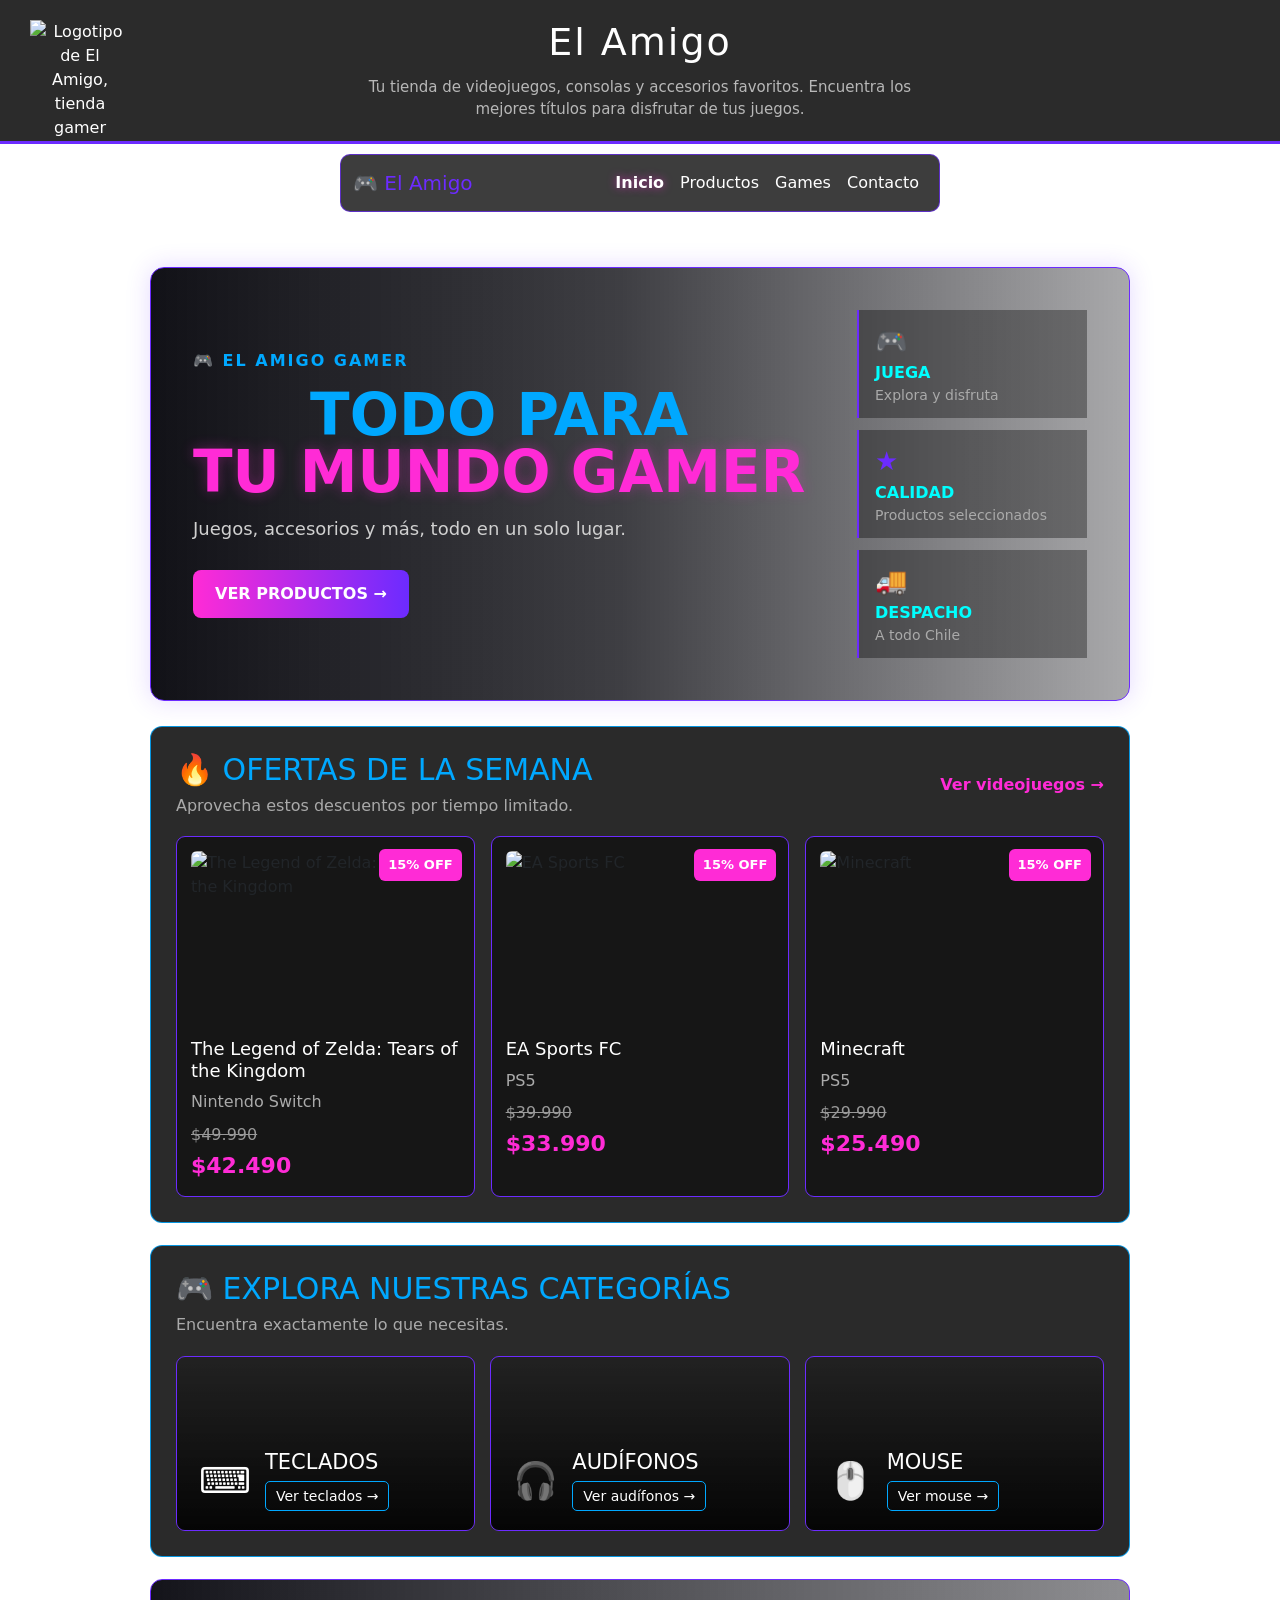
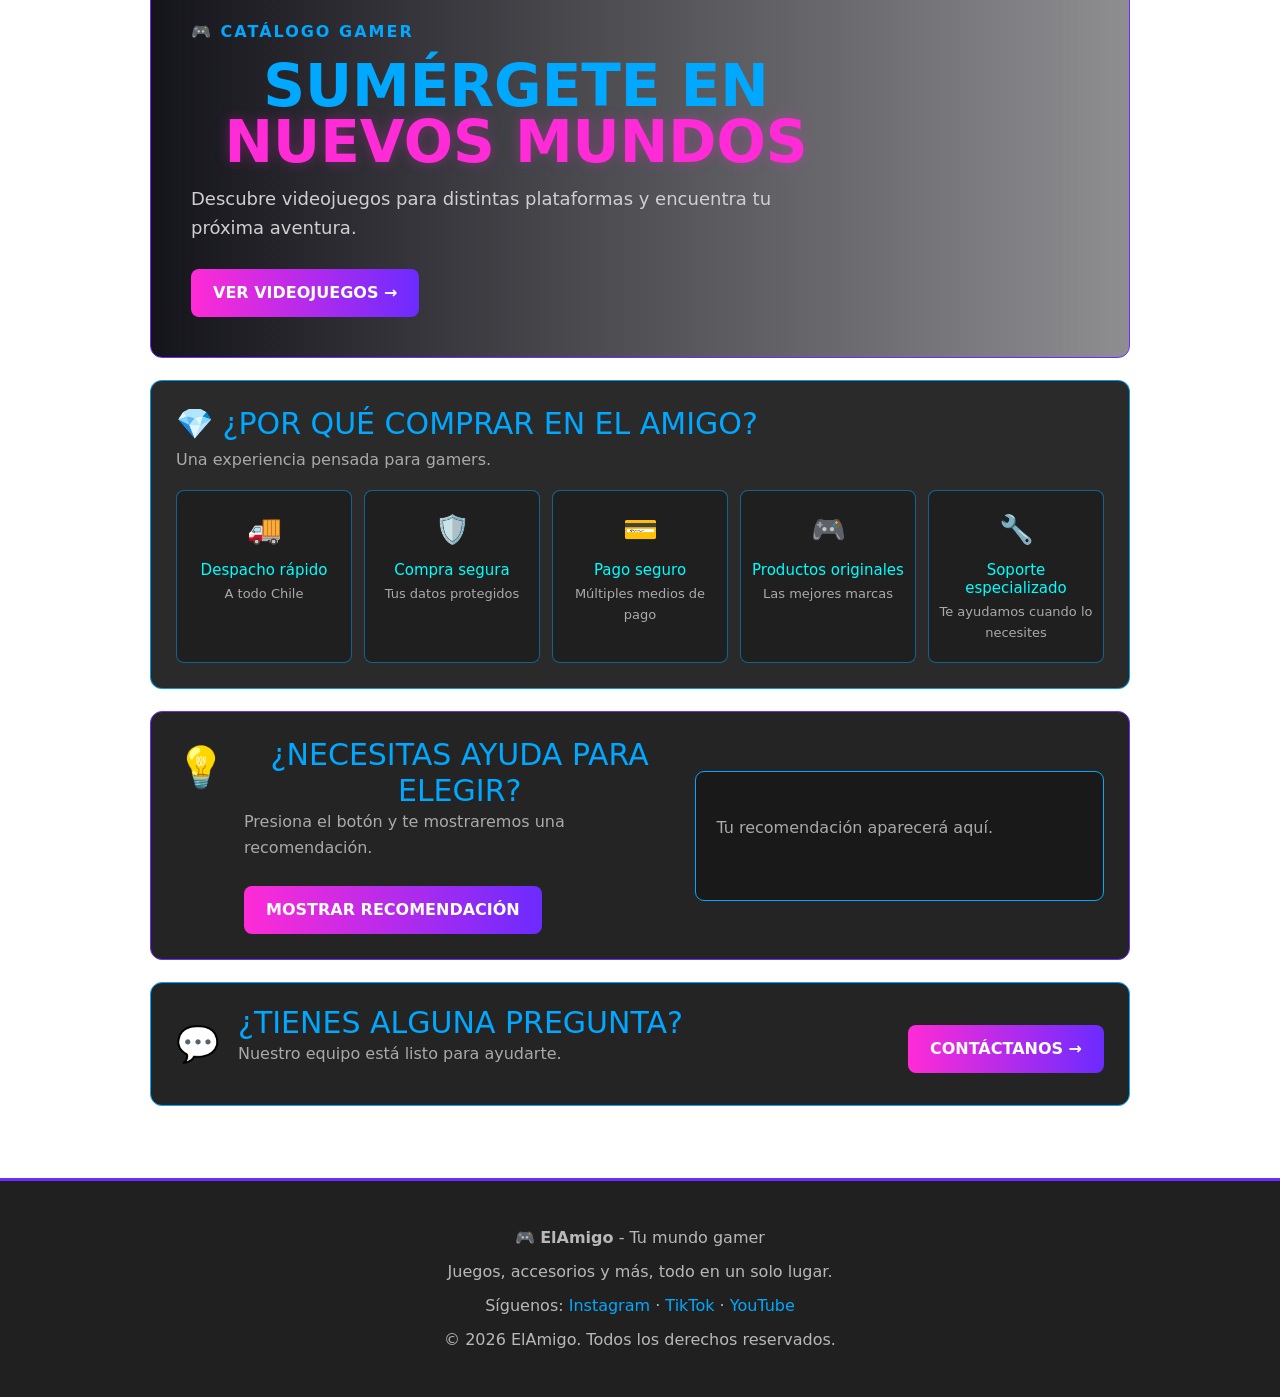
==== index.html @ 4d486639 "Proyecto El Amigo - Semana 5" ====
<!DOCTYPE html>
<html lang="es">
<head>
    <meta charset="UTF-8">
    <meta name="viewport" content="width=device-width, initial-scale=1.0">
    <meta name="description" content="El Amigo, tienda gamer de videojuegos, accesorios y productos para tu experiencia de juego.">
    <title>El Amigo - Tu mundo gamer</title>
    <link rel="stylesheet" href="css/estilos.css">
    <link href="https://cdn.jsdelivr.net/npm/bootstrap@5.3.3/dist/css/bootstrap.min.css" rel="stylesheet">
</head>
<body class="inicio-pagina">

<header>
    <h1 id="top">El Amigo</h1>
    <img src="https://cdn-icons-png.flaticon.com/512/5542/5542421.png" alt="Logotipo de El Amigo, tienda gamer" width="200">
    <p>
        Tu tienda de videojuegos, consolas y accesorios favoritos.
        Encuentra los mejores títulos para disfrutar de tus juegos.
    </p>
</header>

<nav class="navbar navbar-expand-lg navbar-dark navbar-elamigo" aria-label="Navegación principal">
    <div class="container">
        <a class="navbar-brand" href="index.html">🎮 El Amigo</a>
        <button class="navbar-toggler" type="button" data-bs-toggle="collapse" data-bs-target="#menuPrincipal" aria-controls="menuPrincipal" aria-expanded="false" aria-label="Mostrar menú de navegación">
            <span class="navbar-toggler-icon"></span>
        </button>
        <div class="collapse navbar-collapse" id="menuPrincipal">
            <ul class="navbar-nav ms-auto">
                <li class="nav-item"><a class="nav-link active" aria-current="page" href="index.html">Inicio</a></li>
                <li class="nav-item"><a class="nav-link" href="producto.html">Productos</a></li>
                <li class="nav-item"><a class="nav-link" href="games.html">Games</a></li>
                <li class="nav-item"><a class="nav-link" href="contacto.html">Contacto</a></li>
            </ul>
        </div>
    </div>
</nav>

<main id="inicio" class="inicio-contenido">

    <!-- Hero principal de la tienda -->
    <section class="hero-inicio" aria-labelledby="titulo-hero">
        <div class="hero-contenido">
            <span class="etiqueta-hero">🎮 EL AMIGO GAMER</span>
            <h2 id="titulo-hero">TODO PARA<br><span>TU MUNDO GAMER</span></h2>
            <p>Juegos, accesorios y más, todo en un solo lugar.</p>
            <a class="btn-neon-principal" href="producto.html">VER PRODUCTOS →</a>
        </div>
        <div class="hero-beneficios" aria-label="Beneficios principales">
            <div><span>🎮</span><strong>JUEGA</strong><small>Explora y disfruta</small></div>
            <div><span>★</span><strong>CALIDAD</strong><small>Productos seleccionados</small></div>
            <div><span>🚚</span><strong>DESPACHO</strong><small>A todo Chile</small></div>
        </div>
    </section>

    <!-- Ofertas principales -->
    <section class="bloque-inicio ofertas-inicio" aria-labelledby="titulo-ofertas">
        <div class="encabezado-bloque">
            <div>
                <h2 id="titulo-ofertas">🔥 OFERTAS DE LA SEMANA</h2>
                <p>Aprovecha estos descuentos por tiempo limitado.</p>
            </div>
            <a href="games.html">Ver videojuegos →</a>
        </div>

        <div class="ofertas-grid">
            <article class="oferta-card">
                <span class="badge-descuento">15% OFF</span>
                <img src="https://encrypted-tbn0.gstatic.com/images?q=tbn:ANd9GcT5GW6-EVZcN9ilJVxquL890ravy2187EPN6MTpKkUFZw&s=10" alt="The Legend of Zelda: Tears of the Kingdom">
                <h3>The Legend of Zelda: Tears of the Kingdom</h3>
                <p>Nintendo Switch</p>
                <span class="precio-anterior-inicio">$49.990</span>
                <strong class="precio-oferta-inicio">$42.490</strong>
            </article>

            <article class="oferta-card">
                <span class="badge-descuento">15% OFF</span>
                <img src="https://encrypted-tbn0.gstatic.com/images?q=tbn:ANd9GcSwOtZQhGp2dfJ1_Kabe175o7b8mmj2vopVGp2xyr8A2SyHlwHxfftKxUQ&s=10" alt="EA Sports FC">
                <h3>EA Sports FC</h3>
                <p>PS5</p>
                <span class="precio-anterior-inicio">$39.990</span>
                <strong class="precio-oferta-inicio">$33.990</strong>
            </article>

            <article class="oferta-card">
                <span class="badge-descuento">15% OFF</span>
                <img src="https://image.api.playstation.com/vulcan/ap/rnd/202407/0401/670c294ded3baf4fa11068db2ec6758c63f7daeb266a35a1.png?w=440" alt="Minecraft">
                <h3>Minecraft</h3>
                <p>PS5</p>
                <span class="precio-anterior-inicio">$29.990</span>
                <strong class="precio-oferta-inicio">$25.490</strong>
            </article>
        </div>
    </section>

    <!-- Accesos rápidos a las categorías del catálogo -->
    <section class="bloque-inicio categorias-inicio" aria-labelledby="titulo-categorias">
        <div class="encabezado-bloque">
            <div>
                <h2 id="titulo-categorias">🎮 EXPLORA NUESTRAS CATEGORÍAS</h2>
                <p>Encuentra exactamente lo que necesitas.</p>
            </div>
        </div>
        <div class="categorias-grid">
            <a class="categoria-card categoria-teclados" href="producto.html?categoria=teclados">
                <span>⌨️</span><div><h3>TECLADOS</h3><small>Ver teclados →</small></div>
            </a>
            <a class="categoria-card categoria-audifonos" href="producto.html?categoria=audifonos">
                <span>🎧</span><div><h3>AUDÍFONOS</h3><small>Ver audífonos →</small></div>
            </a>
            <a class="categoria-card categoria-mouse" href="producto.html?categoria=mouse">
                <span>🖱️</span><div><h3>MOUSE</h3><small>Ver mouse →</small></div>
            </a>
        </div>
    </section>

    <!-- Acceso al catálogo de videojuegos -->
    <section class="games-banner-inicio" aria-labelledby="titulo-games-inicio">
        <div>
            <span class="etiqueta-hero">🎮 CATÁLOGO GAMER</span>
            <h2 id="titulo-games-inicio">SUMÉRGETE EN <span>NUEVOS MUNDOS</span></h2>
            <p>Descubre videojuegos para distintas plataformas y encuentra tu próxima aventura.</p>
            <a class="btn-neon-principal" href="games.html">VER VIDEOJUEGOS →</a>
        </div>
    </section>

    <!-- Beneficios de la tienda -->
    <section class="bloque-inicio beneficios-inicio" aria-labelledby="titulo-beneficios">
        <div class="encabezado-bloque">
            <div>
                <h2 id="titulo-beneficios">💎 ¿POR QUÉ COMPRAR EN EL AMIGO?</h2>
                <p>Una experiencia pensada para gamers.</p>
            </div>
        </div>
        <div class="beneficios-grid">
            <article><span>🚚</span><h3>Despacho rápido</h3><p>A todo Chile</p></article>
            <article><span>🛡️</span><h3>Compra segura</h3><p>Tus datos protegidos</p></article>
            <article><span>💳</span><h3>Pago seguro</h3><p>Múltiples medios de pago</p></article>
            <article><span>🎮</span><h3>Productos originales</h3><p>Las mejores marcas</p></article>
            <article><span>🔧</span><h3>Soporte especializado</h3><p>Te ayudamos cuando lo necesites</p></article>
        </div>
    </section>

    <!-- Interacción JavaScript para demostrar manipulación del DOM -->
    <section class="recomendacion-inicio" aria-labelledby="titulo-recomendacion">
        <div class="recomendacion-texto">
            <span class="icono-recomendacion">💡</span>
            <div>
                <h2 id="titulo-recomendacion">¿NECESITAS AYUDA PARA ELEGIR?</h2>
                <p>Presiona el botón y te mostraremos una recomendación.</p>
                <button type="button" id="btn-recomendacion" class="btn-neon-principal">MOSTRAR RECOMENDACIÓN</button>
            </div>
        </div>
        <div id="resultado-recomendacion" class="resultado-recomendacion" aria-live="polite">
            <p>Tu recomendación aparecerá aquí.</p>
        </div>
    </section>

    <!-- Llamado a contacto -->
    <section class="contacto-inicio" aria-labelledby="titulo-contacto-inicio">
        <div>
            <span>💬</span>
            <div>
                <h2 id="titulo-contacto-inicio">¿TIENES ALGUNA PREGUNTA?</h2>
                <p>Nuestro equipo está listo para ayudarte.</p>
            </div>
        </div>
        <a class="btn-neon-principal" href="contacto.html">CONTÁCTANOS →</a>
    </section>

</main>

<footer id="pie">
    <p>🎮 <strong>ElAmigo</strong> - Tu mundo gamer</p>
    <p>Juegos, accesorios y más, todo en un solo lugar.</p>
    <p>Síguenos: <a href="#" aria-label="Instagram de ElAmigo">Instagram</a> · <a href="#" aria-label="TikTok de ElAmigo">TikTok</a> · <a href="#" aria-label="YouTube de ElAmigo">YouTube</a></p>
    <p>&copy; 2026 ElAmigo. Todos los derechos reservados.</p>
</footer>

<script src="js/index.js"></script>
<script src="https://cdn.jsdelivr.net/npm/bootstrap@5.3.3/dist/js/bootstrap.bundle.min.js"></script>
</body>
</html>
---- css/estilos.css ----
/* === ESTILOS GENERALES === */

* {
    box-sizing: border-box;
}

html {
    scroll-behavior: smooth;
}

body {
    margin: 0;
    padding: 0;
    background-color: #0D0D0D;
    background-image: url("https://images.unsplash.com/photo-1511512578047-dfb367046420?fm=jpg&q=60&w=3000&auto=format&fit=crop&ixlib=rb-4.1.0&ixid=M3wxMjA3fDB8MHxzZWFyY2h8MXx8Zm9uZG8lMjBkZSUyMHBhbnRhbGxhJTIwZGUlMjBqdWVnb3xlbnwwfHwwfHx8MA%3D%3D");
    background-size: cover;
    background-position: center;
    background-attachment: fixed;
    background-repeat: no-repeat;
    color: #FFFFFF;
    font-family: Arial, Helvetica, sans-serif;
    font-size: 16px;
}


/* ===  ENCABEZADO === */

header {
    position: relative;
    background-color: rgba(21, 21, 21, 0.90);
    color: #FFFFFF;
    min-height: 120px;
    padding: 20px 20px;
    border-bottom: 3px solid #6C2BFF;
    text-align: center;
    backdrop-filter: blur(5px);
}


/* Logo */

header img {
    position: absolute;
    top: 20px;
    left: 30px;
    width: 100px;
    height: auto;
}


/* Nombre de la tienda */

#top {
    margin: 0 0 10px;
    color: #FFFFFF;
    font-size: 38px;
    letter-spacing: 2px;
}


/* Descripción del encabezado */

header p {
    max-width: 600px;
    margin: 0 auto;
    color: #B8B8B8;
    font-size: 15px;
    line-height: 1.5;
}


/* === CONTENIDO PRINCIPAL ==== */

main {
    max-width: 1000px;
    margin: 0 auto;
    padding: 20px 10px;
}

section {
    background-color: rgba(21, 21, 21, 0.92);
    margin-bottom: 30px;
    padding: 30px;
    border: 1px solid #6C2BFF;
    border-radius: 10px;
    backdrop-filter: blur(5px);
}


/* Enlace de navegación de la página actual */

nav a[aria-current="page"] {
    color: #FF2BD6;
    font-weight: bold;
    text-shadow: 0 0 8px rgba(255, 43, 214, 0.6);
}


/* Títulos de las secciones */

section h2 {
    margin-top: 0;
    margin-bottom: 20px;
    text-align: center;
    color: #00A8FF;
    font-size: 30px;
}


/* Párrafos de las secciones */

section p {
    color: #B8B8B8;
    line-height: 1.6;
}


/* === MENÚ DE NAVEGACIÓN - BOOTSTRAP === */

.navbar-elamigo {
    background-color: rgba(13, 13, 13, 0.80);
    max-width: 600px;
    padding: 10px 25px;
    margin: 10px auto;
    border: 1px solid rgba(108, 43, 255, 0.70);
    border-radius: 10px;
}


/* Nombre de la tienda en el Navbar */

.navbar-elamigo .navbar-brand {
    color: #6C2BFF;
}


/* Enlaces del Navbar */

.navbar-elamigo .nav-link {
    color: #FFFFFF;
    transition: color 0.3s ease;
}


/* Efecto al pasar el mouse */

.navbar-elamigo .nav-link:hover {
    color: #FF2BD6;
}


/* Página actual */

.navbar-elamigo .nav-link[aria-current="page"] {
    color: #FF2BD6;
    font-weight: bold;

    text-shadow: 0 0 8px rgba(255, 43, 214, 0.6);
}


/*   PIE DE PÁGINA  */

footer {
    background-color: rgba(21, 21, 21, 0.95);
    padding: 35px 20px;
    margin-top: 30px;
    border-top: 3px solid #6C2BFF;
    text-align: center;
}


footer p {
    margin: 10px 0;
    color: #B8B8B8;
}


footer ul {
    padding-left: 0;
    list-style: none;
    display: flex;
    justify-content: center;
    align-items: center;
}


footer li {
    margin: 0 10px;
}

footer a {
    color: #00A8FF;
    text-decoration: none;
    transition: color 0.3s ease;
}

footer a:hover {
    color: #FF2BD6;
}


/*    MEDIA QUERIES    */

/* Hasta 900px */

@media (max-width: 900px) {

    header {
        display: flex;
        flex-direction: column;
        align-items: center;
    }
    header img {
        order: -1;
        position: static;
        width: 70px;
        margin: 0 auto;
    }
}
/* =============================================
   INICIO - DISEÑO RENOVADO SEMANA 5
   ============================================= */

.inicio-contenido {
    width: min(1180px, 94%);
    margin: 0 auto;
}

.hero-inicio {
    min-height: 360px;
    margin: 25px 0;
    padding: 42px;
    border: 1px solid #6C2BFF;
    border-radius: 14px;
    background: linear-gradient(90deg, rgba(8,8,14,.96) 0%, rgba(8,8,14,.78) 48%, rgba(8,8,14,.35) 100%), url("https://images.unsplash.com/photo-1593305841991-05c297ba4575?auto=format&fit=crop&w=1600&q=80") center/cover;
    display: flex;
    align-items: center;
    justify-content: space-between;
    overflow: hidden;
    box-shadow: 0 0 25px rgba(108,43,255,.18);
}

.hero-contenido { max-width: 650px; }
.etiqueta-hero { color: #00A8FF; font-weight: bold; letter-spacing: 2px; }
.hero-inicio h2, .games-banner-inicio h2 { font-size: clamp(34px, 5vw, 58px); font-weight: 900; line-height: .98; margin: 14px 0; }
.hero-inicio h2 span, .games-banner-inicio h2 span { color: #FF2BD6; text-shadow: 0 0 14px rgba(255,43,214,.3); }
.hero-inicio p, .games-banner-inicio p { color: #D0D0D0; font-size: 18px; }
.btn-neon-principal {
    display: inline-block; border: 0; border-radius: 8px; padding: 12px 22px; margin-top: 10px;
    background: linear-gradient(90deg, #FF2BD6, #6C2BFF); color: #fff; font-weight: 800;
    text-decoration: none; transition: transform .25s, box-shadow .25s; cursor: pointer;
}
.btn-neon-principal:hover { color: #fff; transform: translateY(-2px); box-shadow: 0 0 18px rgba(255,43,214,.4); }

.hero-beneficios { width: 230px; display: grid; gap: 12px; }
.hero-beneficios div { border-left: 2px solid #6C2BFF; padding: 12px 16px; background: rgba(0,0,0,.35); }
.hero-beneficios span { display: block; color: #6C2BFF; font-size: 26px; }
.hero-beneficios strong, .hero-beneficios small { display: block; color: aqua}
.hero-beneficios small { color: #aaa; }

.bloque-inicio { margin: 22px 0; padding: 25px; border: 1px solid rgba(0,168,255,.85); border-radius: 12px; background: rgba(13,13,13,.88); }
.encabezado-bloque { display: flex; align-items: center; justify-content: space-between; gap: 15px; margin-bottom: 18px; }
.encabezado-bloque h2 { margin: 0; color: #00A8FF; font-size: clamp(22px, 3vw, 30px); }
.encabezado-bloque p { margin: 5px 0 0; color: #aaa; }
.encabezado-bloque a { color: #FF2BD6; font-weight: bold; text-decoration: none; white-space: nowrap; }

.ofertas-grid { display: grid; grid-template-columns: repeat(3, 1fr); gap: 16px; }
.oferta-card { position: relative; background: #161616; border: 1px solid #6C2BFF; border-radius: 9px; padding: 14px; transition: transform .25s, border-color .25s, box-shadow .25s; }
.oferta-card img { width: 100%; height: 175px; object-fit: cover; border-radius: 6px; display: block; margin-bottom: 12px; }
.oferta-card h3 { font-size: 18px; margin: 8px 0; color: #FFFFFF; }
.oferta-card p { color: #aaa; margin: 0 0 8px; }
.badge-descuento { position: absolute; top: 12px; right: 12px; background: #FF2BD6; color: #fff; padding: 6px 9px; border-radius: 6px; font-weight: bold; font-size: 13px; }
.precio-anterior-inicio { display: block; color: #999; text-decoration: line-through; }
.precio-oferta-inicio { display: block; color: #FF2BD6; font-size: 22px; margin-top: 2px; }

.categorias-grid { display: grid; grid-template-columns: repeat(3, 1fr); gap: 15px; }
.categoria-card { min-height: 175px; padding: 22px; border: 1px solid #6C2BFF; border-radius: 9px; text-decoration: none; color: #fff; display: flex; align-items: flex-end; gap: 14px; background-position: center; background-size: cover; position: relative; overflow: hidden; transition: transform .25s, border-color .25s; }
.categoria-card::before { content: ""; position: absolute; inset: 0; background: linear-gradient(0deg, rgba(0,0,0,.88), rgba(0,0,0,.2)); }
.categoria-card > * { position: relative; z-index: 1; }
.categoria-card > span { font-size: 36px; }
.categoria-card h3 { margin: 0 0 8px; font-size: 21px; }
.categoria-card small { border: 1px solid #00A8FF; border-radius: 5px; padding: 6px 10px; color: #fff; }
.categoria-teclados { background-image: url("https://images.unsplash.com/photo-1595225476474-87563907a212?auto=format&fit=crop&w=900&q=80"); }
.categoria-audifonos { background-image: url("https://images.unsplash.com/photo-1505740420928-5e560c06d30e?auto=format&fit=crop&w=900&q=80"); }
.categoria-mouse { background-image: url("https://images.unsplash.com/photo-1527814050087-3793815479db?auto=format&fit=crop&w=900&q=80"); }

.games-banner-inicio { margin: 22px 0; min-height: 290px; padding: 40px; border: 1px solid #6C2BFF; border-radius: 12px; display: flex; align-items: center; background: linear-gradient(90deg, rgba(5,5,12,.94), rgba(5,5,12,.45)), url("https://images.unsplash.com/photo-1542751371-adc38448a05e?auto=format&fit=crop&w=1600&q=80") center/cover; }
.games-banner-inicio > div { max-width: 650px; }

.beneficios-grid { display: grid; grid-template-columns: repeat(5, 1fr); gap: 12px; }
.beneficios-grid article { text-align: center; padding: 18px 10px; border: 1px solid rgba(0,168,255,.5); border-radius: 8px; background: rgba(0,0,0,.25); }
.beneficios-grid span { font-size: 28px; }
.beneficios-grid h3 { font-size: 15px; margin: 10px 0 5px; color: aqua}
.beneficios-grid p { color: #aaa; font-size: 13px; margin: 0; }

.recomendacion-inicio { margin: 22px 0; padding: 25px; border: 1px solid #6C2BFF; border-radius: 12px; background: rgba(13,13,13,.9); display: grid; grid-template-columns: 1.1fr .9fr; gap: 20px; align-items: center; }
.recomendacion-texto { display: flex; gap: 18px; align-items: flex-start; }
.icono-recomendacion { font-size: 40px; }
.recomendacion-inicio h2, .contacto-inicio h2 { color: #00A8FF; margin: 0; }
.recomendacion-inicio p, .contacto-inicio p { color: #aaa; }
.resultado-recomendacion { min-height: 130px; padding: 20px; border: 1px solid #00A8FF; border-radius: 9px; background: rgba(0,0,0,.3); display: flex; flex-direction: column; justify-content: center; }
.resultado-recomendacion h3 { color: #FF2BD6; font-size: 19px; }
.resultado-recomendacion a { color: #00A8FF; font-weight: bold; text-decoration: none; }

.contacto-inicio { margin: 22px 0; padding: 22px 25px; border: 1px solid #00A8FF; border-radius: 12px; background: rgba(13,13,13,.9); display: flex; align-items: center; justify-content: space-between; gap: 20px; }
.contacto-inicio > div { display: flex; align-items: center; gap: 18px; }
.contacto-inicio > div > span { font-size: 35px; }

.elemento-hover { transform: translateY(-5px); border-color: #FF2BD6 !important; box-shadow: 0 0 15px rgba(255,43,214,.2); }

@media (max-width: 900px) {
    .hero-inicio { flex-direction: column; align-items: flex-start; gap: 25px; padding: 30px; }
    .hero-beneficios { width: 100%; grid-template-columns: repeat(3, 1fr); }
    .ofertas-grid, .categorias-grid { grid-template-columns: 1fr; }
    .beneficios-grid { grid-template-columns: repeat(2, 1fr); }
    .recomendacion-inicio { grid-template-columns: 1fr; }
}

@media (max-width: 600px) {
    .hero-inicio h2, .games-banner-inicio h2 { font-size: 36px; }
    .hero-beneficios { grid-template-columns: 1fr; }
    .beneficios-grid { grid-template-columns: 1fr; }
    .encabezado-bloque, .contacto-inicio { flex-direction: column; align-items: flex-start; }
    .games-banner-inicio { padding: 28px; }
}
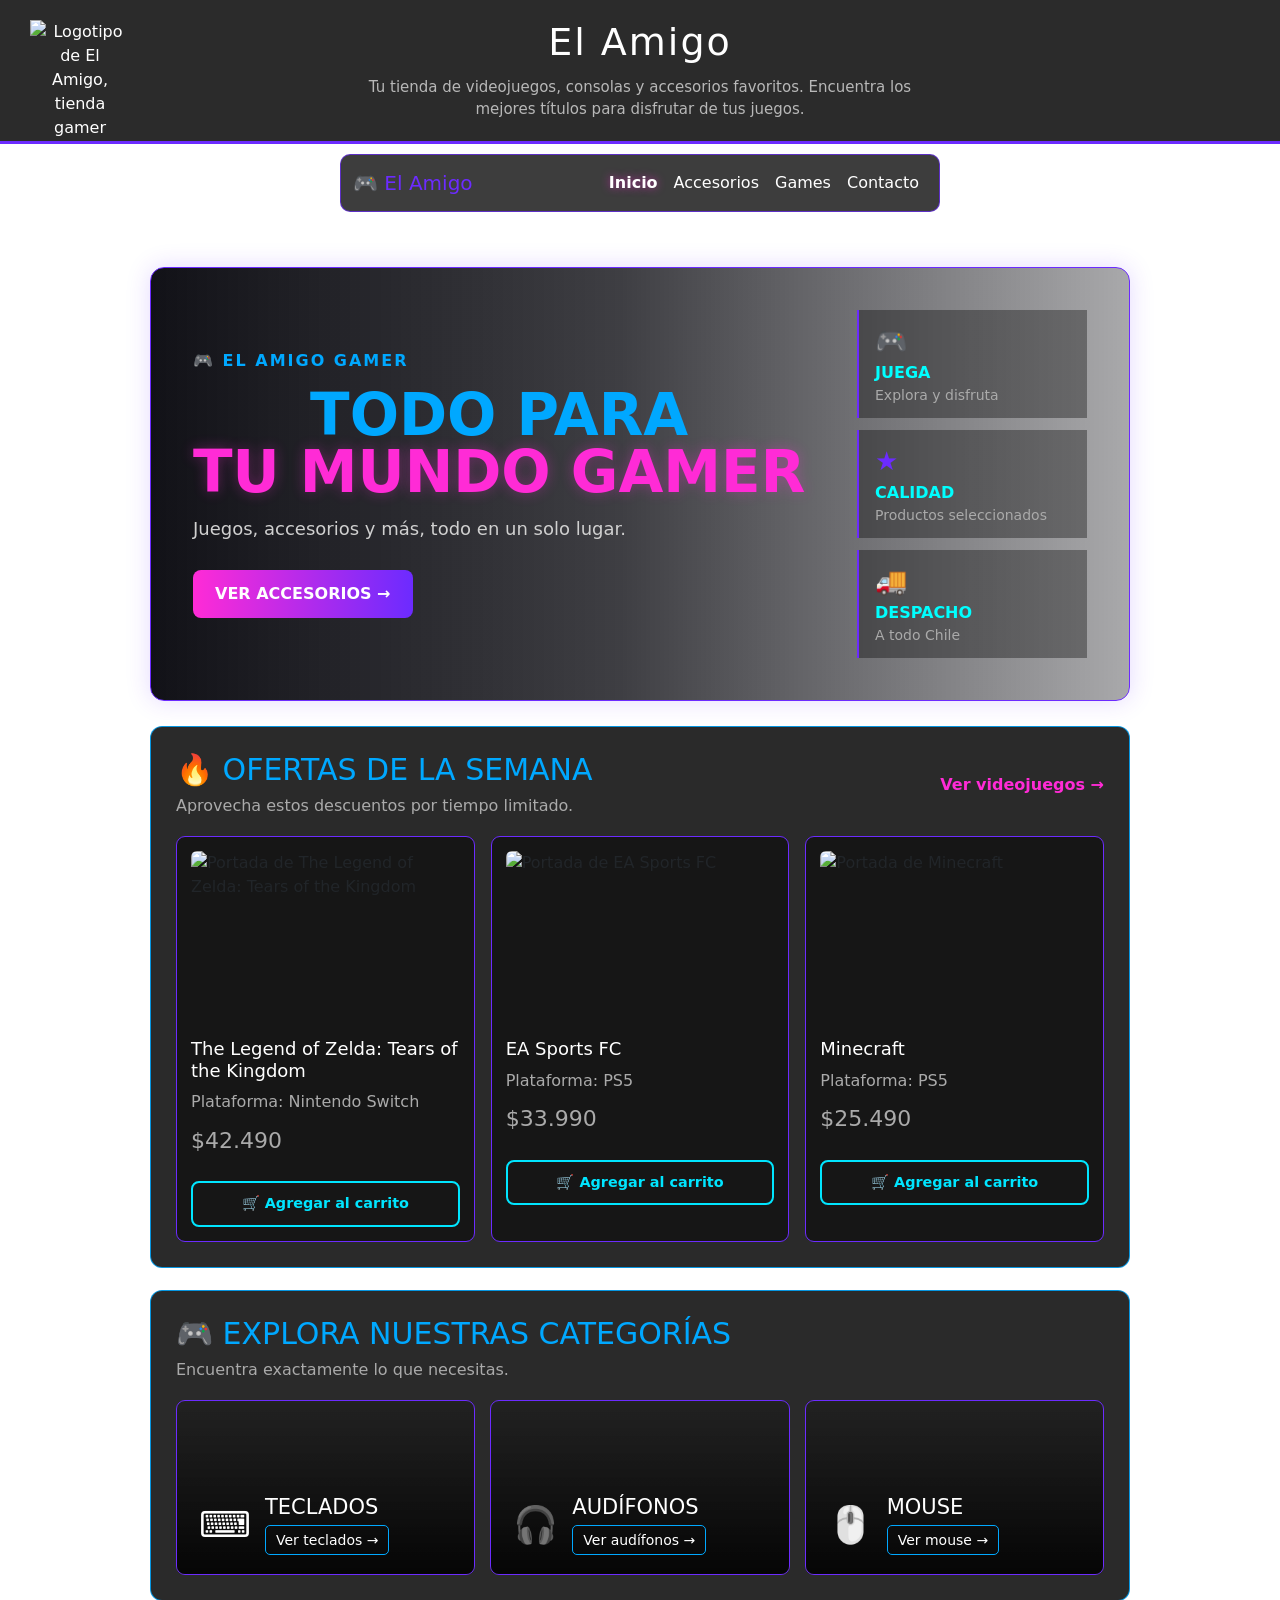
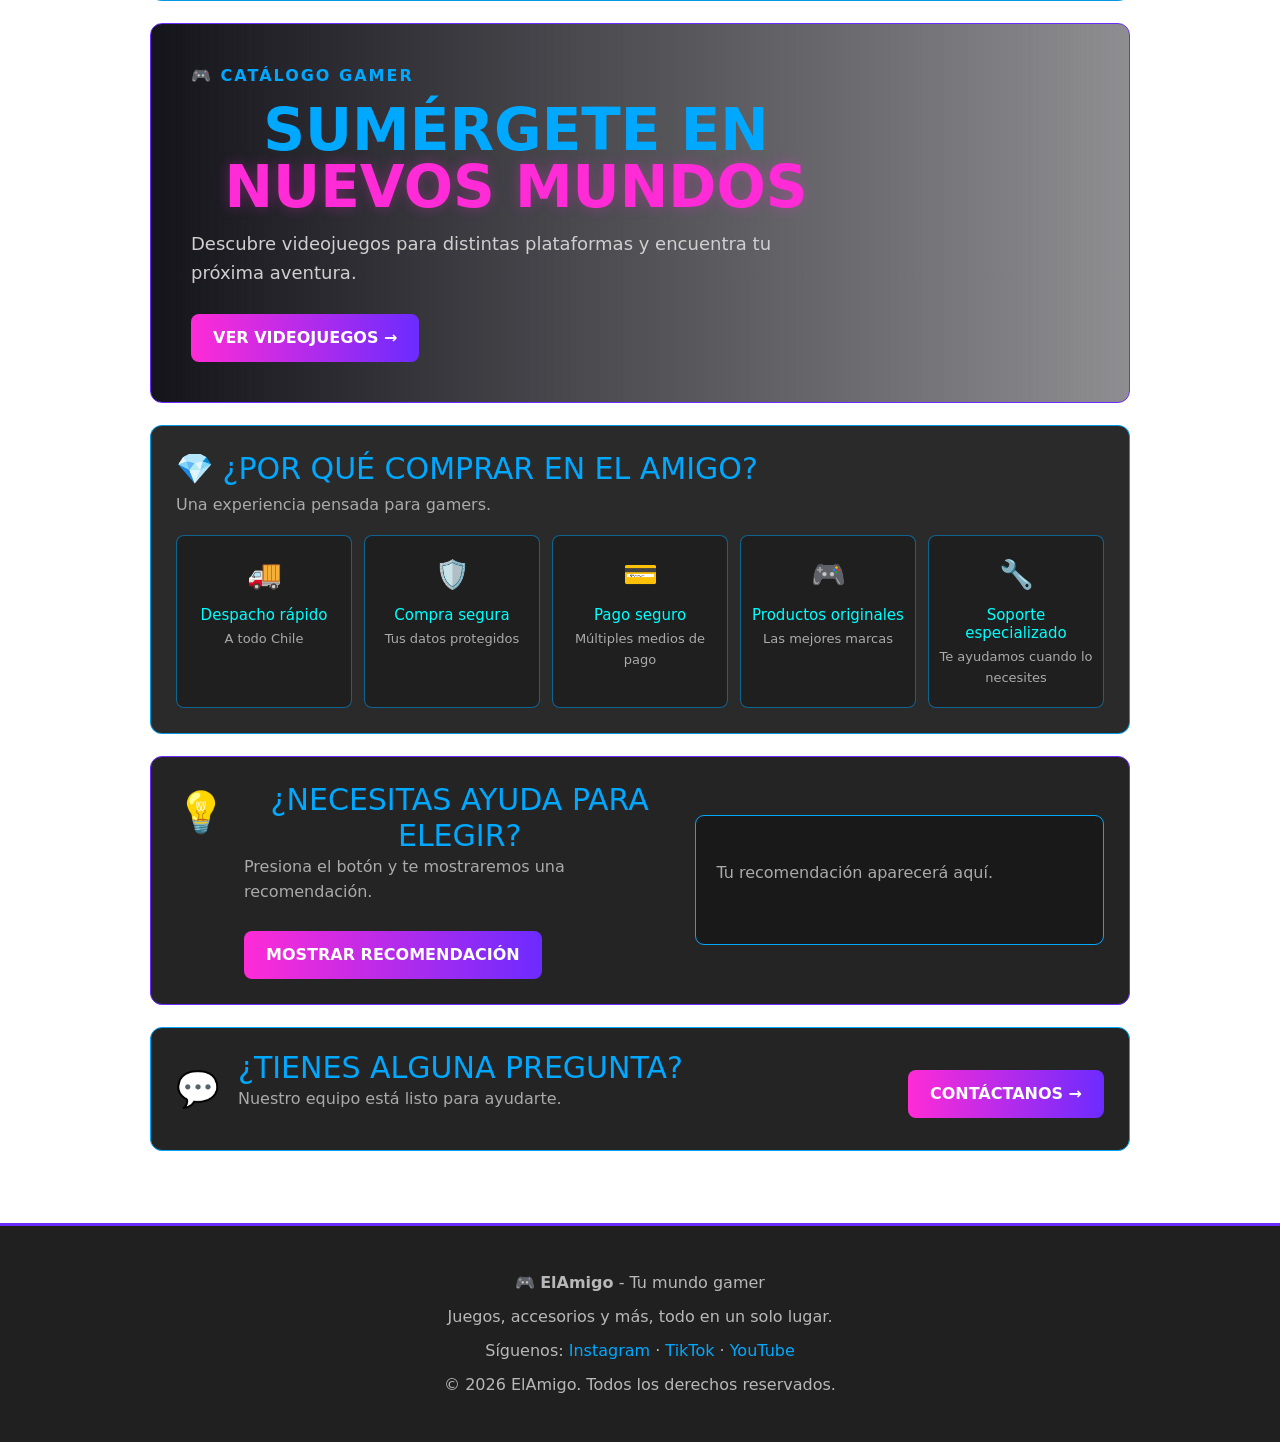
==== commit b082403b: "first commit" ====
--- a/index.html
+++ b/index.html
@@ -3,181 +3,561 @@
 <head>
     <meta charset="UTF-8">
     <meta name="viewport" content="width=device-width, initial-scale=1.0">
-    <meta name="description" content="El Amigo, tienda gamer de videojuegos, accesorios y productos para tu experiencia de juego.">
+
+    <meta
+            name="description"
+            content="El Amigo, tienda gamer de videojuegos, accesorios y productos para tu experiencia de juego."
+    >
+
     <title>El Amigo - Tu mundo gamer</title>
+
+    <!-- Estilos propios -->
     <link rel="stylesheet" href="css/estilos.css">
-    <link href="https://cdn.jsdelivr.net/npm/bootstrap@5.3.3/dist/css/bootstrap.min.css" rel="stylesheet">
+
+    <!-- Bootstrap 5 -->
+    <link
+            href="https://cdn.jsdelivr.net/npm/bootstrap@5.3.3/dist/css/bootstrap.min.css"
+            rel="stylesheet"
+    >
 </head>
+
 <body class="inicio-pagina">
+
+<!--  ENCABEZADO -->
 
 <header>
     <h1 id="top">El Amigo</h1>
-    <img src="https://cdn-icons-png.flaticon.com/512/5542/5542421.png" alt="Logotipo de El Amigo, tienda gamer" width="200">
+
+    <img
+            src="https://cdn-icons-png.flaticon.com/512/5542/5542421.png"
+            alt="Logotipo de El Amigo, tienda gamer"
+            width="200"
+    >
+
     <p>
         Tu tienda de videojuegos, consolas y accesorios favoritos.
         Encuentra los mejores títulos para disfrutar de tus juegos.
     </p>
 </header>
 
-<nav class="navbar navbar-expand-lg navbar-dark navbar-elamigo" aria-label="Navegación principal">
+
+<!--  BARRA DE NAVEGACIÓN  -->
+
+<nav
+        class="navbar navbar-expand-lg navbar-dark navbar-elamigo"
+        aria-label="Navegación principal"
+>
     <div class="container">
-        <a class="navbar-brand" href="index.html">🎮 El Amigo</a>
-        <button class="navbar-toggler" type="button" data-bs-toggle="collapse" data-bs-target="#menuPrincipal" aria-controls="menuPrincipal" aria-expanded="false" aria-label="Mostrar menú de navegación">
+
+        <a class="navbar-brand" href="index.html">
+            🎮 El Amigo
+        </a>
+
+        <button
+                class="navbar-toggler"
+                type="button"
+                data-bs-toggle="collapse"
+                data-bs-target="#menuPrincipal"
+                aria-controls="menuPrincipal"
+                aria-expanded="false"
+                aria-label="Mostrar menú de navegación"
+        >
             <span class="navbar-toggler-icon"></span>
         </button>
-        <div class="collapse navbar-collapse" id="menuPrincipal">
+
+        <div
+                class="collapse navbar-collapse"
+                id="menuPrincipal"
+        >
             <ul class="navbar-nav ms-auto">
-                <li class="nav-item"><a class="nav-link active" aria-current="page" href="index.html">Inicio</a></li>
-                <li class="nav-item"><a class="nav-link" href="producto.html">Productos</a></li>
-                <li class="nav-item"><a class="nav-link" href="games.html">Games</a></li>
-                <li class="nav-item"><a class="nav-link" href="contacto.html">Contacto</a></li>
+
+                <li class="nav-item">
+                    <a
+                            class="nav-link active"
+                            aria-current="page"
+                            href="index.html"
+                    >
+                        Inicio
+                    </a>
+                </li>
+
+                <li class="nav-item">
+                    <a
+                            class="nav-link"
+                            href="accesorios.html"
+                    >
+                        Accesorios
+                    </a>
+                </li>
+
+                <li class="nav-item">
+                    <a
+                            class="nav-link"
+                            href="games.html"
+                    >
+                        Games
+                    </a>
+                </li>
+
+                <li class="nav-item">
+                    <a
+                            class="nav-link"
+                            href="contacto.html"
+                    >
+                        Contacto
+                    </a>
+                </li>
+
             </ul>
         </div>
+
     </div>
 </nav>
 
+
+<!-- CONTENIDO PRINCIPAL-->
+
 <main id="inicio" class="inicio-contenido">
 
-    <!-- Hero principal de la tienda -->
-    <section class="hero-inicio" aria-labelledby="titulo-hero">
+    <!--  HERO PRINCIPAL-->
+
+    <section
+            class="hero-inicio"
+            aria-labelledby="titulo-hero"
+    >
         <div class="hero-contenido">
-            <span class="etiqueta-hero">🎮 EL AMIGO GAMER</span>
-            <h2 id="titulo-hero">TODO PARA<br><span>TU MUNDO GAMER</span></h2>
-            <p>Juegos, accesorios y más, todo en un solo lugar.</p>
-            <a class="btn-neon-principal" href="producto.html">VER PRODUCTOS →</a>
-        </div>
-        <div class="hero-beneficios" aria-label="Beneficios principales">
-            <div><span>🎮</span><strong>JUEGA</strong><small>Explora y disfruta</small></div>
-            <div><span>★</span><strong>CALIDAD</strong><small>Productos seleccionados</small></div>
-            <div><span>🚚</span><strong>DESPACHO</strong><small>A todo Chile</small></div>
-        </div>
-    </section>
-
-    <!-- Ofertas principales -->
-    <section class="bloque-inicio ofertas-inicio" aria-labelledby="titulo-ofertas">
+
+            <span class="etiqueta-hero">
+                🎮 EL AMIGO GAMER
+            </span>
+
+            <h2 id="titulo-hero">
+                TODO PARA<br>
+                <span>TU MUNDO GAMER</span>
+            </h2>
+
+            <p>
+                Juegos, accesorios y más, todo en un solo lugar.
+            </p>
+
+            <a
+                    class="btn-neon-principal"
+                    href="accesorios.html"
+            >
+                VER ACCESORIOS →
+            </a>
+
+        </div>
+
+        <div
+                class="hero-beneficios"
+                aria-label="Beneficios principales"
+        >
+            <div>
+                <span>🎮</span>
+                <strong>JUEGA</strong>
+                <small>Explora y disfruta</small>
+            </div>
+
+            <div>
+                <span>★</span>
+                <strong>CALIDAD</strong>
+                <small>Productos seleccionados</small>
+            </div>
+
+            <div>
+                <span>🚚</span>
+                <strong>DESPACHO</strong>
+                <small>A todo Chile</small>
+            </div>
+        </div>
+    </section>
+
+
+    <!-- =====================================
+         OFERTAS DE LA SEMANA
+         ===================================== -->
+
+    <section
+            class="bloque-inicio ofertas-inicio"
+            aria-labelledby="titulo-ofertas"
+    >
         <div class="encabezado-bloque">
-            <div>
-                <h2 id="titulo-ofertas">🔥 OFERTAS DE LA SEMANA</h2>
-                <p>Aprovecha estos descuentos por tiempo limitado.</p>
-            </div>
-            <a href="games.html">Ver videojuegos →</a>
-        </div>
-
-        <div class="ofertas-grid">
-            <article class="oferta-card">
-                <span class="badge-descuento">15% OFF</span>
-                <img src="https://encrypted-tbn0.gstatic.com/images?q=tbn:ANd9GcT5GW6-EVZcN9ilJVxquL890ravy2187EPN6MTpKkUFZw&s=10" alt="The Legend of Zelda: Tears of the Kingdom">
-                <h3>The Legend of Zelda: Tears of the Kingdom</h3>
-                <p>Nintendo Switch</p>
-                <span class="precio-anterior-inicio">$49.990</span>
-                <strong class="precio-oferta-inicio">$42.490</strong>
+
+            <div>
+                <h2 id="titulo-ofertas">
+                    🔥 OFERTAS DE LA SEMANA
+                </h2>
+
+                <p>
+                    Aprovecha estos descuentos por tiempo limitado.
+                </p>
+            </div>
+
+            <a href="games.html">
+                Ver videojuegos →
+            </a>
+
+        </div>
+
+        <!-- Los productos serán creados mediante JavaScript -->
+        <div
+                id="lista-productos"
+                class="ofertas-grid"
+        ></div>
+
+        <!-- Mensaje mostrado cuando falla Fetch -->
+        <div
+                id="mensaje-error-productos"
+                class="alert alert-danger d-none mt-3"
+                role="alert"
+        >
+            No fue posible cargar los productos.
+            Por favor, intenta nuevamente más tarde.
+        </div>
+
+    </section>
+
+
+    <!-- =====================================
+         CATEGORÍAS
+         ===================================== -->
+
+    <section
+            class="bloque-inicio categorias-inicio"
+            aria-labelledby="titulo-categorias"
+    >
+        <div class="encabezado-bloque">
+
+            <div>
+                <h2 id="titulo-categorias">
+                    🎮 EXPLORA NUESTRAS CATEGORÍAS
+                </h2>
+
+                <p>
+                    Encuentra exactamente lo que necesitas.
+                </p>
+            </div>
+
+        </div>
+
+        <div class="categorias-grid">
+
+            <a
+                    class="categoria-card categoria-teclados"
+                    href="accesorios.html?categoria=teclados"
+            >
+                <span>⌨️</span>
+
+                <div>
+                    <h3>TECLADOS</h3>
+                    <small>Ver teclados →</small>
+                </div>
+            </a>
+
+
+            <a
+                    class="categoria-card categoria-audifonos"
+                    href="accesorios.html?categoria=audifonos"
+            >
+                <span>🎧</span>
+
+                <div>
+                    <h3>AUDÍFONOS</h3>
+                    <small>Ver audífonos →</small>
+                </div>
+            </a>
+
+
+            <a
+                    class="categoria-card categoria-mouse"
+                    href="accesorios.html?categoria=mouse"
+            >
+                <span>🖱️</span>
+
+                <div>
+                    <h3>MOUSE</h3>
+                    <small>Ver mouse →</small>
+                </div>
+            </a>
+
+        </div>
+    </section>
+
+
+    <!-- BANNER DE VIDEOJUEGOS  -->
+
+    <section
+            class="games-banner-inicio"
+            aria-labelledby="titulo-games-inicio"
+    >
+        <div>
+            <span class="etiqueta-hero">
+                🎮 CATÁLOGO GAMER
+            </span>
+            <h2 id="titulo-games-inicio">
+                SUMÉRGETE EN <span>NUEVOS MUNDOS</span>
+            </h2>
+            <p>
+                Descubre videojuegos para distintas plataformas
+                y encuentra tu próxima aventura.
+            </p>
+            <a
+                    class="btn-neon-principal"
+                    href="games.html"
+            >
+                VER VIDEOJUEGOS →
+            </a>
+        </div>
+    </section>
+
+
+    <!--  BENEFICIOS DE LA TIENDA  -->
+
+    <section
+            class="bloque-inicio beneficios-inicio"
+            aria-labelledby="titulo-beneficios"
+    >
+        <div class="encabezado-bloque">
+
+            <div>
+                <h2 id="titulo-beneficios">
+                    💎 ¿POR QUÉ COMPRAR EN EL AMIGO?
+                </h2>
+
+                <p>
+                    Una experiencia pensada para gamers.
+                </p>
+            </div>
+        </div>
+
+        <div class="beneficios-grid">
+
+            <article>
+                <span>🚚</span>
+                <h3>Despacho rápido</h3>
+                <p>A todo Chile</p>
             </article>
 
-            <article class="oferta-card">
-                <span class="badge-descuento">15% OFF</span>
-                <img src="https://encrypted-tbn0.gstatic.com/images?q=tbn:ANd9GcSwOtZQhGp2dfJ1_Kabe175o7b8mmj2vopVGp2xyr8A2SyHlwHxfftKxUQ&s=10" alt="EA Sports FC">
-                <h3>EA Sports FC</h3>
-                <p>PS5</p>
-                <span class="precio-anterior-inicio">$39.990</span>
-                <strong class="precio-oferta-inicio">$33.990</strong>
+            <article>
+                <span>🛡️</span>
+                <h3>Compra segura</h3>
+                <p>Tus datos protegidos</p>
             </article>
 
-            <article class="oferta-card">
-                <span class="badge-descuento">15% OFF</span>
-                <img src="https://image.api.playstation.com/vulcan/ap/rnd/202407/0401/670c294ded3baf4fa11068db2ec6758c63f7daeb266a35a1.png?w=440" alt="Minecraft">
-                <h3>Minecraft</h3>
-                <p>PS5</p>
-                <span class="precio-anterior-inicio">$29.990</span>
-                <strong class="precio-oferta-inicio">$25.490</strong>
+            <article>
+                <span>💳</span>
+                <h3>Pago seguro</h3>
+                <p>Múltiples medios de pago</p>
             </article>
-        </div>
-    </section>
-
-    <!-- Accesos rápidos a las categorías del catálogo -->
-    <section class="bloque-inicio categorias-inicio" aria-labelledby="titulo-categorias">
-        <div class="encabezado-bloque">
-            <div>
-                <h2 id="titulo-categorias">🎮 EXPLORA NUESTRAS CATEGORÍAS</h2>
-                <p>Encuentra exactamente lo que necesitas.</p>
-            </div>
-        </div>
-        <div class="categorias-grid">
-            <a class="categoria-card categoria-teclados" href="producto.html?categoria=teclados">
-                <span>⌨️</span><div><h3>TECLADOS</h3><small>Ver teclados →</small></div>
-            </a>
-            <a class="categoria-card categoria-audifonos" href="producto.html?categoria=audifonos">
-                <span>🎧</span><div><h3>AUDÍFONOS</h3><small>Ver audífonos →</small></div>
-            </a>
-            <a class="categoria-card categoria-mouse" href="producto.html?categoria=mouse">
-                <span>🖱️</span><div><h3>MOUSE</h3><small>Ver mouse →</small></div>
-            </a>
-        </div>
-    </section>
-
-    <!-- Acceso al catálogo de videojuegos -->
-    <section class="games-banner-inicio" aria-labelledby="titulo-games-inicio">
+
+            <article>
+                <span>🎮</span>
+                <h3>Productos originales</h3>
+                <p>Las mejores marcas</p>
+            </article>
+
+            <article>
+                <span>🔧</span>
+                <h3>Soporte especializado</h3>
+                <p>Te ayudamos cuando lo necesites</p>
+            </article>
+        </div>
+    </section>
+
+
+    <!--  RECOMENDACIÓN - MANIPULACIÓN DEL DOM  -->
+
+    <section
+            class="recomendacion-inicio"
+            aria-labelledby="titulo-recomendacion"
+    >
+        <div class="recomendacion-texto">
+
+            <span class="icono-recomendacion">
+                💡
+            </span>
+            <div>
+                <h2 id="titulo-recomendacion">
+                    ¿NECESITAS AYUDA PARA ELEGIR?
+                </h2>
+                <p>
+                    Presiona el botón y te mostraremos una recomendación.
+                </p>
+                <button
+                        type="button"
+                        id="btn-recomendacion"
+                        class="btn-neon-principal"
+                >
+                    MOSTRAR RECOMENDACIÓN
+                </button>
+            </div>
+        </div>
+
+        <div
+                id="resultado-recomendacion"
+                class="resultado-recomendacion"
+                aria-live="polite"
+        >
+            <p>
+                Tu recomendación aparecerá aquí.
+            </p>
+        </div>
+    </section>
+
+
+    <!-- CONTACTO   -->
+
+    <section
+            class="contacto-inicio"
+            aria-labelledby="titulo-contacto-inicio"
+    >
         <div>
-            <span class="etiqueta-hero">🎮 CATÁLOGO GAMER</span>
-            <h2 id="titulo-games-inicio">SUMÉRGETE EN <span>NUEVOS MUNDOS</span></h2>
-            <p>Descubre videojuegos para distintas plataformas y encuentra tu próxima aventura.</p>
-            <a class="btn-neon-principal" href="games.html">VER VIDEOJUEGOS →</a>
-        </div>
-    </section>
-
-    <!-- Beneficios de la tienda -->
-    <section class="bloque-inicio beneficios-inicio" aria-labelledby="titulo-beneficios">
-        <div class="encabezado-bloque">
-            <div>
-                <h2 id="titulo-beneficios">💎 ¿POR QUÉ COMPRAR EN EL AMIGO?</h2>
-                <p>Una experiencia pensada para gamers.</p>
-            </div>
-        </div>
-        <div class="beneficios-grid">
-            <article><span>🚚</span><h3>Despacho rápido</h3><p>A todo Chile</p></article>
-            <article><span>🛡️</span><h3>Compra segura</h3><p>Tus datos protegidos</p></article>
-            <article><span>💳</span><h3>Pago seguro</h3><p>Múltiples medios de pago</p></article>
-            <article><span>🎮</span><h3>Productos originales</h3><p>Las mejores marcas</p></article>
-            <article><span>🔧</span><h3>Soporte especializado</h3><p>Te ayudamos cuando lo necesites</p></article>
-        </div>
-    </section>
-
-    <!-- Interacción JavaScript para demostrar manipulación del DOM -->
-    <section class="recomendacion-inicio" aria-labelledby="titulo-recomendacion">
-        <div class="recomendacion-texto">
-            <span class="icono-recomendacion">💡</span>
-            <div>
-                <h2 id="titulo-recomendacion">¿NECESITAS AYUDA PARA ELEGIR?</h2>
-                <p>Presiona el botón y te mostraremos una recomendación.</p>
-                <button type="button" id="btn-recomendacion" class="btn-neon-principal">MOSTRAR RECOMENDACIÓN</button>
-            </div>
-        </div>
-        <div id="resultado-recomendacion" class="resultado-recomendacion" aria-live="polite">
-            <p>Tu recomendación aparecerá aquí.</p>
-        </div>
-    </section>
-
-    <!-- Llamado a contacto -->
-    <section class="contacto-inicio" aria-labelledby="titulo-contacto-inicio">
-        <div>
+
             <span>💬</span>
-            <div>
-                <h2 id="titulo-contacto-inicio">¿TIENES ALGUNA PREGUNTA?</h2>
-                <p>Nuestro equipo está listo para ayudarte.</p>
-            </div>
-        </div>
-        <a class="btn-neon-principal" href="contacto.html">CONTÁCTANOS →</a>
+
+            <div>
+                <h2 id="titulo-contacto-inicio">
+                    ¿TIENES ALGUNA PREGUNTA?
+                </h2>
+
+                <p>
+                    Nuestro equipo está listo para ayudarte.
+                </p>
+            </div>
+
+        </div>
+
+        <a
+                class="btn-neon-principal"
+                href="contacto.html"
+        >
+            CONTÁCTANOS →
+        </a>
+
     </section>
 
 </main>
 
+
+<!-- PIE DE PÁGINA -->
+
 <footer id="pie">
-    <p>🎮 <strong>ElAmigo</strong> - Tu mundo gamer</p>
-    <p>Juegos, accesorios y más, todo en un solo lugar.</p>
-    <p>Síguenos: <a href="#" aria-label="Instagram de ElAmigo">Instagram</a> · <a href="#" aria-label="TikTok de ElAmigo">TikTok</a> · <a href="#" aria-label="YouTube de ElAmigo">YouTube</a></p>
-    <p>&copy; 2026 ElAmigo. Todos los derechos reservados.</p>
+
+    <p>
+        🎮 <strong>ElAmigo</strong> - Tu mundo gamer
+    </p>
+
+    <p>
+        Juegos, accesorios y más, todo en un solo lugar.
+    </p>
+
+    <p>
+        Síguenos:
+        <a href="#" aria-label="Instagram de ElAmigo">
+            Instagram
+        </a>
+        ·
+        <a href="#" aria-label="TikTok de ElAmigo">
+            TikTok
+        </a>
+        ·
+        <a href="#" aria-label="YouTube de ElAmigo">
+            YouTube
+        </a>
+    </p>
+
+    <p>
+        &copy; 2026 ElAmigo. Todos los derechos reservados.
+    </p>
+
 </footer>
 
+
+<!-- CARRITO FLOTANTE -->
+
+<aside
+        id="carrito-flotante"
+        class="carrito-flotante oculto"
+        aria-labelledby="titulo-carrito"
+>
+
+    <div class="carrito-header">
+
+        <h2 id="titulo-carrito">
+            🛒 Mi carrito
+        </h2>
+
+        <button
+                type="button"
+                id="btn-minimizar-carrito"
+                class="btn-minimizar-carrito"
+                aria-label="Minimizar carrito"
+        >
+            −
+        </button>
+
+    </div>
+
+    <div
+            id="lista-carrito"
+            class="lista-carrito"
+    >
+        <p id="carrito-vacio">
+            Tu carrito está vacío.
+        </p>
+    </div>
+
+    <div class="resumen-carrito">
+
+        <span>
+            Total:
+        </span>
+
+        <strong id="total-carrito">
+            $0
+        </strong>
+
+        <button
+                type="button"
+                id="btn-ir-pagar"
+                class="btn-ir-pagar"
+        >
+            Pagar
+        </button>
+
+        <button
+                type="button"
+                id="btn-limpiar-carrito"
+                class="btn-limpiar-carrito"
+        >
+            Limpiar
+        </button>
+
+    </div>
+
+</aside>
+
+
+<!--  BOTÓN DEL CARRITO MINIMIZADO -->
+
+<button
+        type="button"
+        id="btn-carrito-minimizado"
+        class="btn-carrito-minimizado oculto"
+        aria-label="Abrir carrito"
+>
+    🛒
+    <span id="cantidad-carrito">0</span>
+</button>
+
+
+<!-- JAVASCRIPT -->
+
 <script src="js/index.js"></script>
+
+<!-- Bootstrap 5 -->
 <script src="https://cdn.jsdelivr.net/npm/bootstrap@5.3.3/dist/js/bootstrap.bundle.min.js"></script>
+
 </body>
 </html>
--- a/css/estilos.css
+++ b/css/estilos.css
@@ -1,4 +1,6 @@
-/* === ESTILOS GENERALES === */
+/*
+   ESTILOS GENERALES
+  */
 
 * {
     box-sizing: border-box;
@@ -12,7 +14,7 @@
     margin: 0;
     padding: 0;
     background-color: #0D0D0D;
-    background-image: url("https://images.unsplash.com/photo-1511512578047-dfb367046420?fm=jpg&q=60&w=3000&auto=format&fit=crop&ixlib=rb-4.1.0&ixid=M3wxMjA3fDB8MHxzZWFyY2h8MXx8Zm9uZG8lMjBkZSUyMHBhbnRhbGxhJTIwZGUlMjBqdWVnb3xlbnwwfHwwfHx8MA%3D%3D");
+    background-image: url("https://images.unsplash.com/photo-1511512578047-dfb367046420?fm=jpg&q=60&w=3000&auto=format&fit=crop");
     background-size: cover;
     background-position: center;
     background-attachment: fixed;
@@ -22,20 +24,20 @@
     font-size: 16px;
 }
 
-
-/* ===  ENCABEZADO === */
+/*
+   ENCABEZADO
+  */
 
 header {
     position: relative;
+    min-height: 120px;
+    padding: 20px;
     background-color: rgba(21, 21, 21, 0.90);
     color: #FFFFFF;
-    min-height: 120px;
-    padding: 20px 20px;
     border-bottom: 3px solid #6C2BFF;
     text-align: center;
     backdrop-filter: blur(5px);
 }
-
 
 /* Logo */
 
@@ -47,7 +49,6 @@
     height: auto;
 }
 
-
 /* Nombre de la tienda */
 
 #top {
@@ -56,7 +57,6 @@
     font-size: 38px;
     letter-spacing: 2px;
 }
-
 
 /* Descripción del encabezado */
 
@@ -68,8 +68,9 @@
     line-height: 1.5;
 }
 
-
-/* === CONTENIDO PRINCIPAL ==== */
+/*
+   CONTENIDO PRINCIPAL
+   */
 
 main {
     max-width: 1000px;
@@ -78,112 +79,84 @@
 }
 
 section {
-    background-color: rgba(21, 21, 21, 0.92);
     margin-bottom: 30px;
     padding: 30px;
+    background-color: rgba(21, 21, 21, 0.92);
     border: 1px solid #6C2BFF;
     border-radius: 10px;
     backdrop-filter: blur(5px);
 }
 
-
-/* Enlace de navegación de la página actual */
-
-nav a[aria-current="page"] {
-    color: #FF2BD6;
-    font-weight: bold;
-    text-shadow: 0 0 8px rgba(255, 43, 214, 0.6);
-}
-
-
-/* Títulos de las secciones */
-
 section h2 {
     margin-top: 0;
     margin-bottom: 20px;
-    text-align: center;
     color: #00A8FF;
     font-size: 30px;
-}
-
-
-/* Párrafos de las secciones */
+    text-align: center;
+}
 
 section p {
     color: #B8B8B8;
     line-height: 1.6;
 }
 
-
-/* === MENÚ DE NAVEGACIÓN - BOOTSTRAP === */
+/*
+   NAVEGACIÓN - BOOTSTRAP
+    */
 
 .navbar-elamigo {
+    max-width: 600px;
+    margin: 10px auto;
+    padding: 10px 25px;
     background-color: rgba(13, 13, 13, 0.80);
-    max-width: 600px;
-    padding: 10px 25px;
-    margin: 10px auto;
     border: 1px solid rgba(108, 43, 255, 0.70);
     border-radius: 10px;
 }
 
-
-/* Nombre de la tienda en el Navbar */
-
 .navbar-elamigo .navbar-brand {
     color: #6C2BFF;
 }
 
-
-/* Enlaces del Navbar */
-
 .navbar-elamigo .nav-link {
     color: #FFFFFF;
     transition: color 0.3s ease;
 }
 
-
-/* Efecto al pasar el mouse */
-
 .navbar-elamigo .nav-link:hover {
     color: #FF2BD6;
 }
 
-
-/* Página actual */
-
-.navbar-elamigo .nav-link[aria-current="page"] {
+.navbar-elamigo .nav-link[aria-current="page"],
+nav a[aria-current="page"] {
     color: #FF2BD6;
     font-weight: bold;
-
     text-shadow: 0 0 8px rgba(255, 43, 214, 0.6);
 }
 
-
-/*   PIE DE PÁGINA  */
+/*
+   PIE DE PÁGINA
+  */
 
 footer {
+    margin-top: 30px;
+    padding: 35px 20px;
     background-color: rgba(21, 21, 21, 0.95);
-    padding: 35px 20px;
-    margin-top: 30px;
     border-top: 3px solid #6C2BFF;
     text-align: center;
 }
-
 
 footer p {
     margin: 10px 0;
     color: #B8B8B8;
 }
 
-
 footer ul {
+    display: flex;
+    justify-content: center;
+    align-items: center;
     padding-left: 0;
     list-style: none;
-    display: flex;
-    justify-content: center;
-    align-items: center;
-}
-
+}
 
 footer li {
     margin: 0 10px;
@@ -199,128 +172,795 @@
     color: #FF2BD6;
 }
 
-
-/*    MEDIA QUERIES    */
-
-/* Hasta 900px */
+/* =========================================
+   INICIO - DISEÑO PRINCIPAL
+   ========================================= */
+
+.inicio-contenido {
+    width: min(1180px, 94%);
+    margin: 0 auto;
+}
+
+.hero-inicio {
+    display: flex;
+    align-items: center;
+    justify-content: space-between;
+    min-height: 360px;
+    margin: 25px 0;
+    padding: 42px;
+    overflow: hidden;
+    background:
+            linear-gradient(
+                    90deg,
+                    rgba(8, 8, 14, 0.96) 0%,
+                    rgba(8, 8, 14, 0.78) 48%,
+                    rgba(8, 8, 14, 0.35) 100%
+            ),
+            url("https://images.unsplash.com/photo-1593305841991-05c297ba4575?auto=format&fit=crop&w=1600&q=80")
+            center / cover;
+    border: 1px solid #6C2BFF;
+    border-radius: 14px;
+    box-shadow: 0 0 25px rgba(108, 43, 255, 0.18);
+}
+
+.hero-contenido {
+    max-width: 650px;
+}
+
+.etiqueta-hero {
+    color: #00A8FF;
+    font-weight: bold;
+    letter-spacing: 2px;
+}
+
+.hero-inicio h2,
+.games-banner-inicio h2 {
+    margin: 14px 0;
+    font-size: clamp(34px, 5vw, 58px);
+    font-weight: 900;
+    line-height: 0.98;
+}
+
+.hero-inicio h2 span,
+.games-banner-inicio h2 span {
+    color: #FF2BD6;
+    text-shadow: 0 0 14px rgba(255, 43, 214, 0.3);
+}
+
+.hero-inicio p,
+.games-banner-inicio p {
+    color: #D0D0D0;
+    font-size: 18px;
+}
+
+/* Botón principal */
+
+.btn-neon-principal {
+    display: inline-block;
+    margin-top: 10px;
+    padding: 12px 22px;
+    background: linear-gradient(90deg, #FF2BD6, #6C2BFF);
+    border: 0;
+    border-radius: 8px;
+    color: #FFFFFF;
+    font-weight: 800;
+    text-decoration: none;
+    cursor: pointer;
+    transition: transform 0.25s, box-shadow 0.25s;
+}
+
+.btn-neon-principal:hover {
+    color: #FFFFFF;
+    transform: translateY(-2px);
+    box-shadow: 0 0 18px rgba(255, 43, 214, 0.4);
+}
+
+/* Beneficios del hero */
+
+.hero-beneficios {
+    display: grid;
+    width: 230px;
+    gap: 12px;
+}
+
+.hero-beneficios div {
+    padding: 12px 16px;
+    background: rgba(0, 0, 0, 0.35);
+    border-left: 2px solid #6C2BFF;
+}
+
+.hero-beneficios span {
+    display: block;
+    color: #6C2BFF;
+    font-size: 26px;
+}
+
+.hero-beneficios strong,
+.hero-beneficios small {
+    display: block;
+}
+
+.hero-beneficios strong {
+    color: aqua;
+}
+
+.hero-beneficios small {
+    color: #AAAAAA;
+}
+
+/* =========================================
+   BLOQUES DE LA PÁGINA
+   ========================================= */
+
+.bloque-inicio {
+    margin: 22px 0;
+    padding: 25px;
+    background: rgba(13, 13, 13, 0.88);
+    border: 1px solid rgba(0, 168, 255, 0.85);
+    border-radius: 12px;
+}
+
+.encabezado-bloque {
+    display: flex;
+    align-items: center;
+    justify-content: space-between;
+    gap: 15px;
+    margin-bottom: 18px;
+}
+
+.encabezado-bloque h2 {
+    margin: 0;
+    color: #00A8FF;
+    font-size: clamp(22px, 3vw, 30px);
+}
+
+.encabezado-bloque p {
+    margin: 5px 0 0;
+    color: #AAAAAA;
+}
+
+.encabezado-bloque a {
+    color: #FF2BD6;
+    font-weight: bold;
+    text-decoration: none;
+    white-space: nowrap;
+}
+
+/* =========================================
+   TARJETAS DE OFERTAS
+   ========================================= */
+
+.ofertas-grid {
+    display: grid;
+    grid-template-columns: repeat(3, 1fr);
+    gap: 16px;
+}
+
+.oferta-card {
+    position: relative;
+    padding: 14px;
+    background: #161616;
+    border: 1px solid #6C2BFF;
+    border-radius: 9px;
+    transition:
+            transform 0.25s,
+            border-color 0.25s,
+            box-shadow 0.25s;
+}
+
+.oferta-card img {
+    display: block;
+    width: 100%;
+    height: 175px;
+    margin-bottom: 12px;
+    object-fit: cover;
+    border-radius: 6px;
+}
+
+.oferta-card h3 {
+    margin: 8px 0;
+    color: #FFFFFF;
+    font-size: 18px;
+}
+
+.oferta-card p {
+    margin: 0 0 8px;
+    color: #AAAAAA;
+}
+
+.badge-descuento {
+    position: absolute;
+    top: 12px;
+    right: 12px;
+    padding: 6px 9px;
+    background: #FF2BD6;
+    border-radius: 6px;
+    color: #FFFFFF;
+    font-size: 13px;
+    font-weight: bold;
+}
+
+.precio-anterior-inicio {
+    display: block;
+    color: #999999;
+    text-decoration: line-through;
+}
+
+.precio-oferta-inicio {
+    display: block;
+    margin-top: 2px;
+    color: #FF2BD6;
+    font-size: 22px;
+}
+
+/* =========================================
+   BOTÓN AGREGAR AL CARRITO
+   ========================================= */
+
+.btn-agregar-carrito {
+    width: 100%;
+    margin-top: 15px;
+    padding: 10px 15px;
+    background-color: transparent;
+    border: 2px solid #00E5FF;
+    border-radius: 8px;
+    color: #00E5FF;
+    font-size: 0.9rem;
+    font-weight: bold;
+    cursor: pointer;
+    transition: all 0.3s ease;
+}
+
+.btn-agregar-carrito:hover {
+    background-color: #00E5FF;
+    color: #111111;
+    box-shadow:
+            0 0 8px #00E5FF,
+            0 0 18px #00E5FF;
+    transform: translateY(-2px);
+}
+
+.btn-agregar-carrito:active {
+    transform: translateY(0);
+}
+
+/* =========================================
+   CATEGORÍAS
+   ========================================= */
+
+.categorias-grid {
+    display: grid;
+    grid-template-columns: repeat(3, 1fr);
+    gap: 15px;
+}
+
+.categoria-card {
+    position: relative;
+    display: flex;
+    align-items: flex-end;
+    min-height: 175px;
+    padding: 22px;
+    overflow: hidden;
+    gap: 14px;
+    background-position: center;
+    background-size: cover;
+    border: 1px solid #6C2BFF;
+    border-radius: 9px;
+    color: #FFFFFF;
+    text-decoration: none;
+    transition:
+            transform 0.25s,
+            border-color 0.25s;
+}
+
+.categoria-card::before {
+    position: absolute;
+    inset: 0;
+    content: "";
+    background: linear-gradient(
+            0deg,
+            rgba(0, 0, 0, 0.88),
+            rgba(0, 0, 0, 0.2)
+    );
+}
+
+.categoria-card > * {
+    position: relative;
+    z-index: 1;
+}
+
+.categoria-card > span {
+    font-size: 36px;
+}
+
+.categoria-card h3 {
+    margin: 0 0 8px;
+    font-size: 21px;
+}
+
+.categoria-card small {
+    padding: 6px 10px;
+    border: 1px solid #00A8FF;
+    border-radius: 5px;
+    color: #FFFFFF;
+}
+
+.categoria-teclados {
+    background-image: url("https://images.unsplash.com/photo-1595225476474-87563907a212?auto=format&fit=crop&w=900&q=80");
+}
+
+.categoria-audifonos {
+    background-image: url("https://images.unsplash.com/photo-1505740420928-5e560c06d30e?auto=format&fit=crop&w=900&q=80");
+}
+
+.categoria-mouse {
+    background-image: url("https://images.unsplash.com/photo-1527814050087-3793815479db?auto=format&fit=crop&w=900&q=80");
+}
+
+/* =========================================
+   BANNER DE VIDEOJUEGOS
+   ========================================= */
+
+.games-banner-inicio {
+    display: flex;
+    align-items: center;
+    min-height: 290px;
+    margin: 22px 0;
+    padding: 40px;
+    background:
+            linear-gradient(
+                    90deg,
+                    rgba(5, 5, 12, 0.94),
+                    rgba(5, 5, 12, 0.45)
+            ),
+            url("https://images.unsplash.com/photo-1542751371-adc38448a05e?auto=format&fit=crop&w=1600&q=80")
+            center / cover;
+    border: 1px solid #6C2BFF;
+    border-radius: 12px;
+}
+
+.games-banner-inicio > div {
+    max-width: 650px;
+}
+
+/* =========================================
+   BENEFICIOS
+   ========================================= */
+
+.beneficios-grid {
+    display: grid;
+    grid-template-columns: repeat(5, 1fr);
+    gap: 12px;
+}
+
+.beneficios-grid article {
+    padding: 18px 10px;
+    background: rgba(0, 0, 0, 0.25);
+    border: 1px solid rgba(0, 168, 255, 0.5);
+    border-radius: 8px;
+    text-align: center;
+}
+
+.beneficios-grid span {
+    font-size: 28px;
+}
+
+.beneficios-grid h3 {
+    margin: 10px 0 5px;
+    color: aqua;
+    font-size: 15px;
+}
+
+.beneficios-grid p {
+    margin: 0;
+    color: #AAAAAA;
+    font-size: 13px;
+}
+
+/* =========================================
+   SECCIÓN DE RECOMENDACIÓN
+   ========================================= */
+
+.recomendacion-inicio {
+    display: grid;
+    grid-template-columns: 1.1fr 0.9fr;
+    align-items: center;
+    gap: 20px;
+    margin: 22px 0;
+    padding: 25px;
+    background: rgba(13, 13, 13, 0.9);
+    border: 1px solid #6C2BFF;
+    border-radius: 12px;
+}
+
+.recomendacion-texto {
+    display: flex;
+    align-items: flex-start;
+    gap: 18px;
+}
+
+.icono-recomendacion {
+    font-size: 40px;
+}
+
+.recomendacion-inicio h2,
+.contacto-inicio h2 {
+    margin: 0;
+    color: #00A8FF;
+}
+
+.recomendacion-inicio p,
+.contacto-inicio p {
+    color: #AAAAAA;
+}
+
+.resultado-recomendacion {
+    display: flex;
+    flex-direction: column;
+    justify-content: center;
+    min-height: 130px;
+    padding: 20px;
+    background: rgba(0, 0, 0, 0.3);
+    border: 1px solid #00A8FF;
+    border-radius: 9px;
+}
+
+.resultado-recomendacion h3 {
+    color: #FF2BD6;
+    font-size: 19px;
+}
+
+.resultado-recomendacion a {
+    color: #00A8FF;
+    font-weight: bold;
+    text-decoration: none;
+}
+
+/*
+   CONTACTO
+  */
+
+.contacto-inicio {
+    display: flex;
+    align-items: center;
+    justify-content: space-between;
+    gap: 20px;
+    margin: 22px 0;
+    padding: 22px 25px;
+    background: rgba(13, 13, 13, 0.9);
+    border: 1px solid #00A8FF;
+    border-radius: 12px;
+}
+
+.contacto-inicio > div {
+    display: flex;
+    align-items: center;
+    gap: 18px;
+}
+
+.contacto-inicio > div > span {
+    font-size: 35px;
+}
+
+/*
+   EFECTO HOVER
+   */
+
+.elemento-hover {
+    transform: translateY(-5px);
+    border-color: #FF2BD6 !important;
+    box-shadow: 0 0 15px rgba(255, 43, 214, 0.2);
+}
+
+/*
+   CARRITO FLOTANTE
+   */
+
+/* Tarjeta principal del carrito. */
+.carrito-flotante {
+    position: fixed;
+    right: 25px;
+    bottom: 25px;
+    z-index: 2000;
+    width: 350px;
+    max-height: 450px;
+    padding: 20px;
+    overflow-y: auto;
+    background: rgba(10, 10, 20, 0.97);
+    border: 2px solid #FF2BD6;
+    border-radius: 15px;
+    box-shadow:
+            0 0 10px rgba(255, 43, 214, 0.7),
+            0 0 30px rgba(255, 43, 214, 0.4);
+}
+
+/* Clase utilizada por JavaScript para ocultar el carrito. */
+.oculto {
+    display: none !important;
+}
+
+/* Encabezado del carrito. */
+.carrito-header {
+    display: flex;
+    align-items: center;
+    justify-content: space-between;
+    padding-bottom: 12px;
+    border-bottom: 1px solid rgba(255, 43, 214, 0.6);
+}
+
+.carrito-header h2 {
+    margin: 0;
+    color: #FF2BD6;
+    font-size: 1.3rem;
+}
+
+/* Botón para minimizar el carrito. */
+.btn-minimizar-carrito {
+    width: 32px;
+    height: 32px;
+    background: transparent;
+    border: 1px solid #FF2BD6;
+    border-radius: 6px;
+    color: #FF2BD6;
+    font-size: 1.3rem;
+    cursor: pointer;
+    transition: all 0.3s ease;
+}
+
+.btn-minimizar-carrito:hover {
+    background: #FF2BD6;
+    color: #111111;
+    box-shadow: 0 0 10px #FF2BD6;
+}
+
+/* Lista de productos del carrito. */
+.lista-carrito {
+    display: flex;
+    flex-direction: column;
+    gap: 10px;
+    margin-top: 15px;
+}
+
+/* Producto individual dentro del carrito. */
+.producto-carrito {
+    display: flex;
+    align-items: center;
+    justify-content: space-between;
+    gap: 10px;
+    padding: 10px;
+    background: rgba(255, 43, 214, 0.08);
+    border-left: 3px solid #FF2BD6;
+    border-radius: 6px;
+}
+
+.producto-carrito span {
+    color: #FFFFFF;
+    font-size: 0.9rem;
+}
+
+.producto-carrito strong {
+    color: #FF2BD6;
+    white-space: nowrap;
+}
+
+/* Resumen y total del carrito. */
+.resumen-carrito {
+    display: flex;
+    align-items: center;
+    justify-content: space-between;
+    margin-top: 15px;
+    padding-top: 15px;
+    border-top: 2px solid #FF2BD6;
+}
+
+.resumen-carrito span {
+    color: #FFFFFF;
+}
+
+.resumen-carrito strong {
+    color: #FF2BD6;
+    font-size: 1.2rem;
+}
+
+/*
+   CARRITO MINIMIZADO
+  */
+
+/* Botón circular que aparece al minimizar. */
+.btn-carrito-minimizado {
+    position: fixed;
+    right: 25px;
+    bottom: 25px;
+    z-index: 2001;
+    display: flex;
+    align-items: center;
+    justify-content: center;
+    width: 65px;
+    height: 65px;
+    background: rgba(10, 10, 20, 0.97);
+    border: 2px solid #FF2BD6;
+    border-radius: 50%;
+    color: #FF2BD6;
+    font-size: 1.7rem;
+    cursor: pointer;
+    box-shadow:
+            0 0 10px rgba(255, 43, 214, 0.7),
+            0 0 25px rgba(255, 43, 214, 0.4);
+    transition: all 0.3s ease;
+}
+
+.btn-carrito-minimizado:hover {
+    background: #FF2BD6;
+    color: #111111;
+    transform: scale(1.08);
+    box-shadow:
+            0 0 15px #FF2BD6,
+            0 0 30px #FF2BD6;
+}
+
+/* Número de productos sobre el icono. */
+#cantidad-carrito {
+    position: absolute;
+    top: -5px;
+    right: -5px;
+    display: flex;
+    align-items: center;
+    justify-content: center;
+    width: 25px;
+    height: 25px;
+    background: #FF2BD6;
+    border-radius: 50%;
+    color: #111111;
+    font-size: 0.8rem;
+    font-weight: bold;
+}
+/* Botones del carrito */
+.btn-ir-pagar,
+.btn-limpiar-carrito {
+    width: 100px;
+    height: 45px;
+    flex-shrink: 0;
+    margin-top: 15px;
+    padding: 0 10px;
+    border: none;
+    border-radius: 6px;
+    background-color: #FF2BD6;
+    color: #0D0D0D;
+    font-weight: bold;
+    cursor: pointer;
+    display: flex;
+    align-items: center;
+    justify-content: center;
+    text-align: center;
+    transition: transform 0.3s ease, box-shadow 0.3s ease;
+}
+
+.btn-ir-pagar:hover,
+.btn-limpiar-carrito:hover {
+    transform: translateY(-2px);
+    box-shadow: 0 0 12px rgba(255, 43, 214, 0.4);
+}
+
+/*
+   RESPONSIVE - TABLET
+ */
 
 @media (max-width: 900px) {
-
     header {
         display: flex;
         flex-direction: column;
         align-items: center;
     }
+
     header img {
+        position: static;
         order: -1;
-        position: static;
         width: 70px;
         margin: 0 auto;
     }
-}
-/* =============================================
-   INICIO - DISEÑO RENOVADO SEMANA 5
-   ============================================= */
-
-.inicio-contenido {
-    width: min(1180px, 94%);
-    margin: 0 auto;
-}
-
-.hero-inicio {
-    min-height: 360px;
-    margin: 25px 0;
-    padding: 42px;
-    border: 1px solid #6C2BFF;
-    border-radius: 14px;
-    background: linear-gradient(90deg, rgba(8,8,14,.96) 0%, rgba(8,8,14,.78) 48%, rgba(8,8,14,.35) 100%), url("https://images.unsplash.com/photo-1593305841991-05c297ba4575?auto=format&fit=crop&w=1600&q=80") center/cover;
-    display: flex;
-    align-items: center;
-    justify-content: space-between;
+
+    .hero-inicio {
+        flex-direction: column;
+        align-items: flex-start;
+        gap: 25px;
+        padding: 30px;
+    }
+
+    .hero-beneficios {
+        width: 100%;
+        grid-template-columns: repeat(3, 1fr);
+    }
+
+    .ofertas-grid,
+    .categorias-grid {
+        grid-template-columns: 1fr;
+    }
+
+    .beneficios-grid {
+        grid-template-columns: repeat(2, 1fr);
+    }
+
+    .recomendacion-inicio {
+        grid-template-columns: 1fr;
+    }
+}
+
+/*
+   RESPONSIVE - CELULAR
+ */
+
+@media (max-width: 600px) {
+    .hero-inicio h2,
+    .games-banner-inicio h2 {
+        font-size: 36px;
+    }
+
+    .hero-beneficios {
+        grid-template-columns: 1fr;
+    }
+
+    .beneficios-grid {
+        grid-template-columns: 1fr;
+    }
+
+    .encabezado-bloque,
+    .contacto-inicio {
+        flex-direction: column;
+        align-items: flex-start;
+    }
+
+    .games-banner-inicio {
+        padding: 28px;
+    }
+}
+
+/*
+   RESPONSIVE - CARRITO
+*/
+
+@media (max-width: 576px) {
+    .carrito-flotante {
+        right: 10px;
+        bottom: 10px;
+        width: calc(100% - 20px);
+        max-height: 400px;
+    }
+
+    .btn-carrito-minimizado {
+        right: 15px;
+        bottom: 15px;
+    }
+}
+
+/* Información del producto y botón para eliminarlo. */
+.info-producto-carrito {
+    display: flex;
+    align-items: center;
+    gap: 6px;
+    min-width: 0;
+}
+
+.info-producto-carrito span {
     overflow: hidden;
-    box-shadow: 0 0 25px rgba(108,43,255,.18);
-}
-
-.hero-contenido { max-width: 650px; }
-.etiqueta-hero { color: #00A8FF; font-weight: bold; letter-spacing: 2px; }
-.hero-inicio h2, .games-banner-inicio h2 { font-size: clamp(34px, 5vw, 58px); font-weight: 900; line-height: .98; margin: 14px 0; }
-.hero-inicio h2 span, .games-banner-inicio h2 span { color: #FF2BD6; text-shadow: 0 0 14px rgba(255,43,214,.3); }
-.hero-inicio p, .games-banner-inicio p { color: #D0D0D0; font-size: 18px; }
-.btn-neon-principal {
-    display: inline-block; border: 0; border-radius: 8px; padding: 12px 22px; margin-top: 10px;
-    background: linear-gradient(90deg, #FF2BD6, #6C2BFF); color: #fff; font-weight: 800;
-    text-decoration: none; transition: transform .25s, box-shadow .25s; cursor: pointer;
-}
-.btn-neon-principal:hover { color: #fff; transform: translateY(-2px); box-shadow: 0 0 18px rgba(255,43,214,.4); }
-
-.hero-beneficios { width: 230px; display: grid; gap: 12px; }
-.hero-beneficios div { border-left: 2px solid #6C2BFF; padding: 12px 16px; background: rgba(0,0,0,.35); }
-.hero-beneficios span { display: block; color: #6C2BFF; font-size: 26px; }
-.hero-beneficios strong, .hero-beneficios small { display: block; color: aqua}
-.hero-beneficios small { color: #aaa; }
-
-.bloque-inicio { margin: 22px 0; padding: 25px; border: 1px solid rgba(0,168,255,.85); border-radius: 12px; background: rgba(13,13,13,.88); }
-.encabezado-bloque { display: flex; align-items: center; justify-content: space-between; gap: 15px; margin-bottom: 18px; }
-.encabezado-bloque h2 { margin: 0; color: #00A8FF; font-size: clamp(22px, 3vw, 30px); }
-.encabezado-bloque p { margin: 5px 0 0; color: #aaa; }
-.encabezado-bloque a { color: #FF2BD6; font-weight: bold; text-decoration: none; white-space: nowrap; }
-
-.ofertas-grid { display: grid; grid-template-columns: repeat(3, 1fr); gap: 16px; }
-.oferta-card { position: relative; background: #161616; border: 1px solid #6C2BFF; border-radius: 9px; padding: 14px; transition: transform .25s, border-color .25s, box-shadow .25s; }
-.oferta-card img { width: 100%; height: 175px; object-fit: cover; border-radius: 6px; display: block; margin-bottom: 12px; }
-.oferta-card h3 { font-size: 18px; margin: 8px 0; color: #FFFFFF; }
-.oferta-card p { color: #aaa; margin: 0 0 8px; }
-.badge-descuento { position: absolute; top: 12px; right: 12px; background: #FF2BD6; color: #fff; padding: 6px 9px; border-radius: 6px; font-weight: bold; font-size: 13px; }
-.precio-anterior-inicio { display: block; color: #999; text-decoration: line-through; }
-.precio-oferta-inicio { display: block; color: #FF2BD6; font-size: 22px; margin-top: 2px; }
-
-.categorias-grid { display: grid; grid-template-columns: repeat(3, 1fr); gap: 15px; }
-.categoria-card { min-height: 175px; padding: 22px; border: 1px solid #6C2BFF; border-radius: 9px; text-decoration: none; color: #fff; display: flex; align-items: flex-end; gap: 14px; background-position: center; background-size: cover; position: relative; overflow: hidden; transition: transform .25s, border-color .25s; }
-.categoria-card::before { content: ""; position: absolute; inset: 0; background: linear-gradient(0deg, rgba(0,0,0,.88), rgba(0,0,0,.2)); }
-.categoria-card > * { position: relative; z-index: 1; }
-.categoria-card > span { font-size: 36px; }
-.categoria-card h3 { margin: 0 0 8px; font-size: 21px; }
-.categoria-card small { border: 1px solid #00A8FF; border-radius: 5px; padding: 6px 10px; color: #fff; }
-.categoria-teclados { background-image: url("https://images.unsplash.com/photo-1595225476474-87563907a212?auto=format&fit=crop&w=900&q=80"); }
-.categoria-audifonos { background-image: url("https://images.unsplash.com/photo-1505740420928-5e560c06d30e?auto=format&fit=crop&w=900&q=80"); }
-.categoria-mouse { background-image: url("https://images.unsplash.com/photo-1527814050087-3793815479db?auto=format&fit=crop&w=900&q=80"); }
-
-.games-banner-inicio { margin: 22px 0; min-height: 290px; padding: 40px; border: 1px solid #6C2BFF; border-radius: 12px; display: flex; align-items: center; background: linear-gradient(90deg, rgba(5,5,12,.94), rgba(5,5,12,.45)), url("https://images.unsplash.com/photo-1542751371-adc38448a05e?auto=format&fit=crop&w=1600&q=80") center/cover; }
-.games-banner-inicio > div { max-width: 650px; }
-
-.beneficios-grid { display: grid; grid-template-columns: repeat(5, 1fr); gap: 12px; }
-.beneficios-grid article { text-align: center; padding: 18px 10px; border: 1px solid rgba(0,168,255,.5); border-radius: 8px; background: rgba(0,0,0,.25); }
-.beneficios-grid span { font-size: 28px; }
-.beneficios-grid h3 { font-size: 15px; margin: 10px 0 5px; color: aqua}
-.beneficios-grid p { color: #aaa; font-size: 13px; margin: 0; }
-
-.recomendacion-inicio { margin: 22px 0; padding: 25px; border: 1px solid #6C2BFF; border-radius: 12px; background: rgba(13,13,13,.9); display: grid; grid-template-columns: 1.1fr .9fr; gap: 20px; align-items: center; }
-.recomendacion-texto { display: flex; gap: 18px; align-items: flex-start; }
-.icono-recomendacion { font-size: 40px; }
-.recomendacion-inicio h2, .contacto-inicio h2 { color: #00A8FF; margin: 0; }
-.recomendacion-inicio p, .contacto-inicio p { color: #aaa; }
-.resultado-recomendacion { min-height: 130px; padding: 20px; border: 1px solid #00A8FF; border-radius: 9px; background: rgba(0,0,0,.3); display: flex; flex-direction: column; justify-content: center; }
-.resultado-recomendacion h3 { color: #FF2BD6; font-size: 19px; }
-.resultado-recomendacion a { color: #00A8FF; font-weight: bold; text-decoration: none; }
-
-.contacto-inicio { margin: 22px 0; padding: 22px 25px; border: 1px solid #00A8FF; border-radius: 12px; background: rgba(13,13,13,.9); display: flex; align-items: center; justify-content: space-between; gap: 20px; }
-.contacto-inicio > div { display: flex; align-items: center; gap: 18px; }
-.contacto-inicio > div > span { font-size: 35px; }
-
-.elemento-hover { transform: translateY(-5px); border-color: #FF2BD6 !important; box-shadow: 0 0 15px rgba(255,43,214,.2); }
-
-@media (max-width: 900px) {
-    .hero-inicio { flex-direction: column; align-items: flex-start; gap: 25px; padding: 30px; }
-    .hero-beneficios { width: 100%; grid-template-columns: repeat(3, 1fr); }
-    .ofertas-grid, .categorias-grid { grid-template-columns: 1fr; }
-    .beneficios-grid { grid-template-columns: repeat(2, 1fr); }
-    .recomendacion-inicio { grid-template-columns: 1fr; }
-}
-
-@media (max-width: 600px) {
-    .hero-inicio h2, .games-banner-inicio h2 { font-size: 36px; }
-    .hero-beneficios { grid-template-columns: 1fr; }
-    .beneficios-grid { grid-template-columns: 1fr; }
-    .encabezado-bloque, .contacto-inicio { flex-direction: column; align-items: flex-start; }
-    .games-banner-inicio { padding: 28px; }
-}
+    text-overflow: ellipsis;
+}
+
+.btn-eliminar-carrito {
+    width: 22px;
+    height: 22px;
+    flex-shrink: 0;
+    padding: 0;
+    border: 1px solid #FF2BD6;
+    border-radius: 4px;
+    background: transparent;
+    color: #FF2BD6;
+    font-size: 16px;
+    line-height: 18px;
+    cursor: pointer;
+}
+
+.btn-eliminar-carrito:hover {
+    background-color: #FF2BD6;
+    color: #0D0D0D;
+}
+
